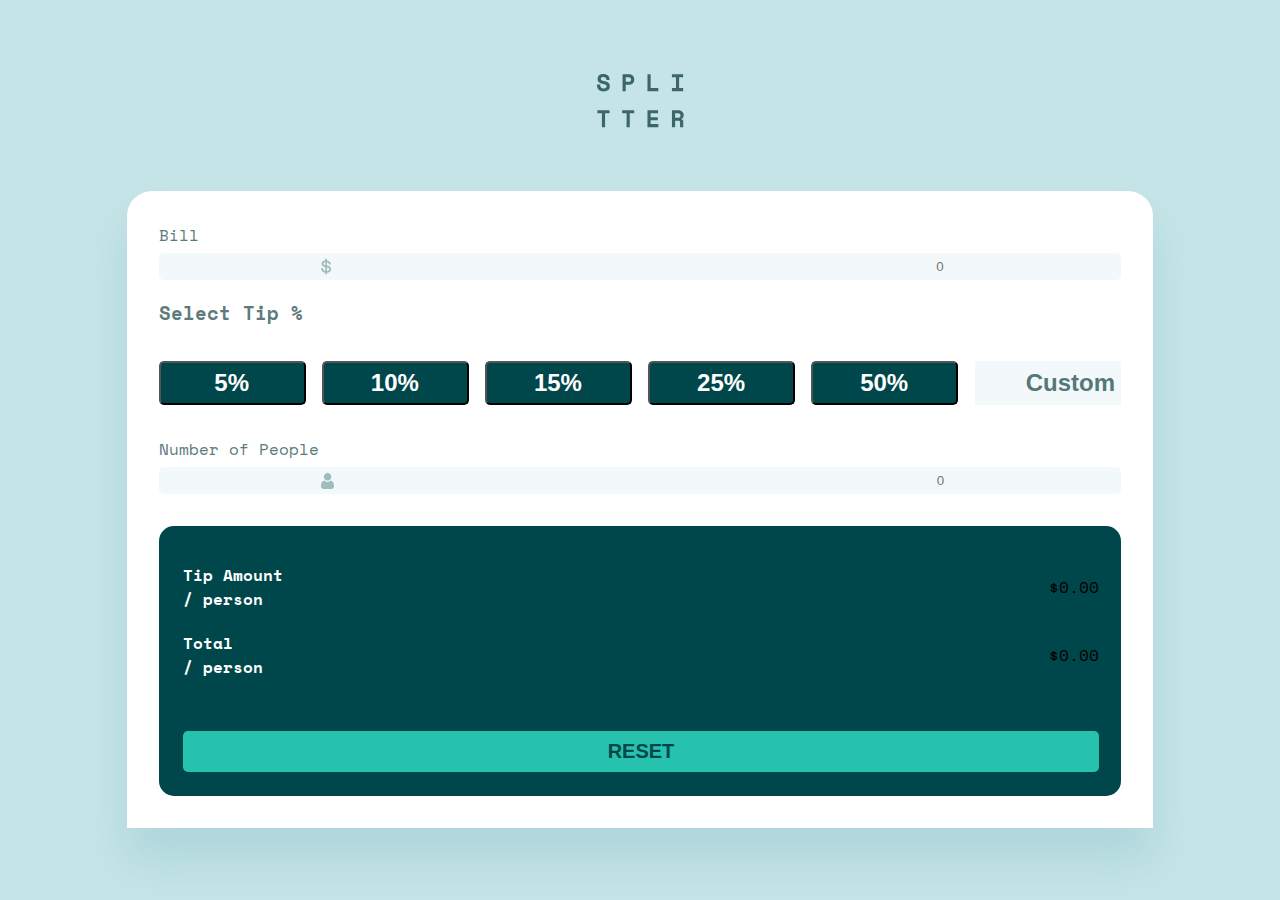
==== Tip Calculator/index.html @ 66b9be42 "first commit" ====
<!DOCTYPE html>
<html lang="en">
  <head>
    <meta charset="UTF-8" />
    <meta name="viewport" content="width=device-width, initial-scale=1.0" />

    <link
      rel="icon"
      type="image/png"
      sizes="32x32"
      href="./assets/favicon-32x32.png"
    />
    <link rel="stylesheet" href="./style.css" />
    <title>Tip calculator App</title>
  </head>
  <body>
    <div class="main">
      <div class="splitter">
        <p><img src="./assets/logo.svg" alt="splitter" /></p>
      </div>

      <div class="mainCard">
        <div class="bill">
          <div class="name">Bill</div>

          <div id="bill-amount">
            <img id="icon" src="./assets/icon-dollar.svg" alt="dollar" />
            <input type="number" id="bill-input" placeholder="0" />
          </div>
        </div>

        <div class="select-tip">
          <h3 class="select">Select Tip %</h3>

          <div id="percent">
            <button class="button0"><div class="button1">5%</div></button>
            <button class="button0"><div class="button1">10%</div></button>
            <button class="button0"><div class="button1">15%</div></button>
            <button class="button0"><div class="button1">25%</div></button>
            <button class="button0"><div class="button1">50%</div></button>
            <button id="button3">
              <div class="button1">Custom</div>
            </button>
          </div>
        </div>

        <div class="people">
          <div class="amount">Number of People</div>

          <div class="people-amount">
            <img id="person" src="./assets/icon-person.svg" alt="person" />
            <input type="number" id="people-input" placeholder="0" />
          </div>
        </div>

        <div class="total">
          <div class="tip">
            <div class="para">Tip Amount <br /><span>/ person</span></div>

            <div id="tip-amount">$0.00</div>
          </div>

          <div class="subtotal">
            <div class="para">Total <br /><span>/ person</span></div>

            <div id="total-amount">$0.00</div>
          </div>

          <button id="reset"><div class="button2">RESET</div></button>
        </div>
      </div>
    </div>

    <script src="./script.js"></script>
  </body>
</html>
---- Tip Calculator/style.css ----
@import url("https://fonts.googleapis.com/css2?family=Outfit:wght@300;400;600&family=Red+Hat+Display:wght@500;700;900&family=Roboto:wght@500&family=Space+Mono:wght@700&display=swap");

body {
  font-family: Space Mono, sans-serif;
  display: flex;
  flex-direction: column;
  justify-content: flex-end;
  align-items: center;
  background-color: #c5e4e7;
}
.splitter {
  display: flex;
  justify-content: center;
  margin-top: 50px;
}
.mainCard {
  margin-top: 40.864px;
  padding: 32px;
  border-radius: 25px 25px 0px 0px;
  background: #fff;
  box-shadow: 0px 32px 43px 0px rgba(79, 166, 175, 0.2);
}
.bill {
  display: flex;
  flex-direction: column;
  gap: 6px;
}
.name {
  display: flex;
  justify-content: flex-start;
  align-items: center;
  color: #5e7a7d;
}
#bill-amount {
  display: flex;
  justify-content: space-around;
  align-items: center;
  border-radius: 5px;
  background: #f3f9fa;
  border: none;
}
#bill-input {
  text-align: right;
  padding: 6px 17px 6px 158px;
  border: none;
  background: #f3f9fa;
  border-radius: 5px;
}
#icon {
  padding-left: 17px;
}
.select-tip {
  display: flex;
  flex-direction: column;
  justify-content: center;
  align-items: flex-start;
  gap: 16px;
}
.select {
  color: #5e7a7d;
}
#percent {
  display: flex;
  flex-wrap: wrap;
  justify-content: space-between;
  gap: 16.5px;
}
.button0 {
  width: 146.631px;
  border-radius: 5px;
  background: #00474b;
  padding: 6px 17.3px 6px 16.3px;
}
.button1 {
  color: #fff;
  text-align: center;
  font-weight: 700;
  font-size: 24px;
}
#button3 {
  width: 146.631px;
  background: #f3f9fa;
  border: none;
}
#button3 .button1 {
  color: #547878;
  text-align: right;
}
.people {
  margin-top: 32px;
  display: flex;
  flex-direction: column;
  gap: 6px;
}
.amount {
  display: flex;
  justify-content: flex-start;
  align-items: center;
  color: #5e7a7d;
}
.people-amount {
  display: flex;
  justify-content: space-around;
  align-items: center;
  border-radius: 5px;
  background: #f3f9fa;
  border: none;
}
#people-input {
  text-align: right;
  padding: 6px 17px 6px 158px;
  border: none;
  background: #f3f9fa;
  border-radius: 5px;
}
#person {
  padding-left: 17px;
}
.total {
  margin-top: 32px;
  border-radius: 15px;
  background: #00474b;
  display: flex;
  flex-direction: column;
  padding: 37px 22px 24px 24px;
  gap: 20px;
}
.para {
  color: #fff;
  font-size: 16px;
  font-style: normal;
  font-weight: 700;
  line-height: normal;
}
.tip {
  display: flex;
  justify-content: space-between;
  align-items: center;
  gap: 87px;
}
.subtotal {
  display: flex;
  justify-content: space-between;
  align-items: center;
  gap: 87px;
}
#reset {
  margin-top: 32px;
  border-radius: 5px;
  background: #26c2ae;
  border: none;
  padding: 9px 32px;
}
#reset .button2 {
  color: #00474b;
  text-align: center;
  font-size: 20px;
  font-style: normal;
  font-weight: 700;
  line-height: normal;
}
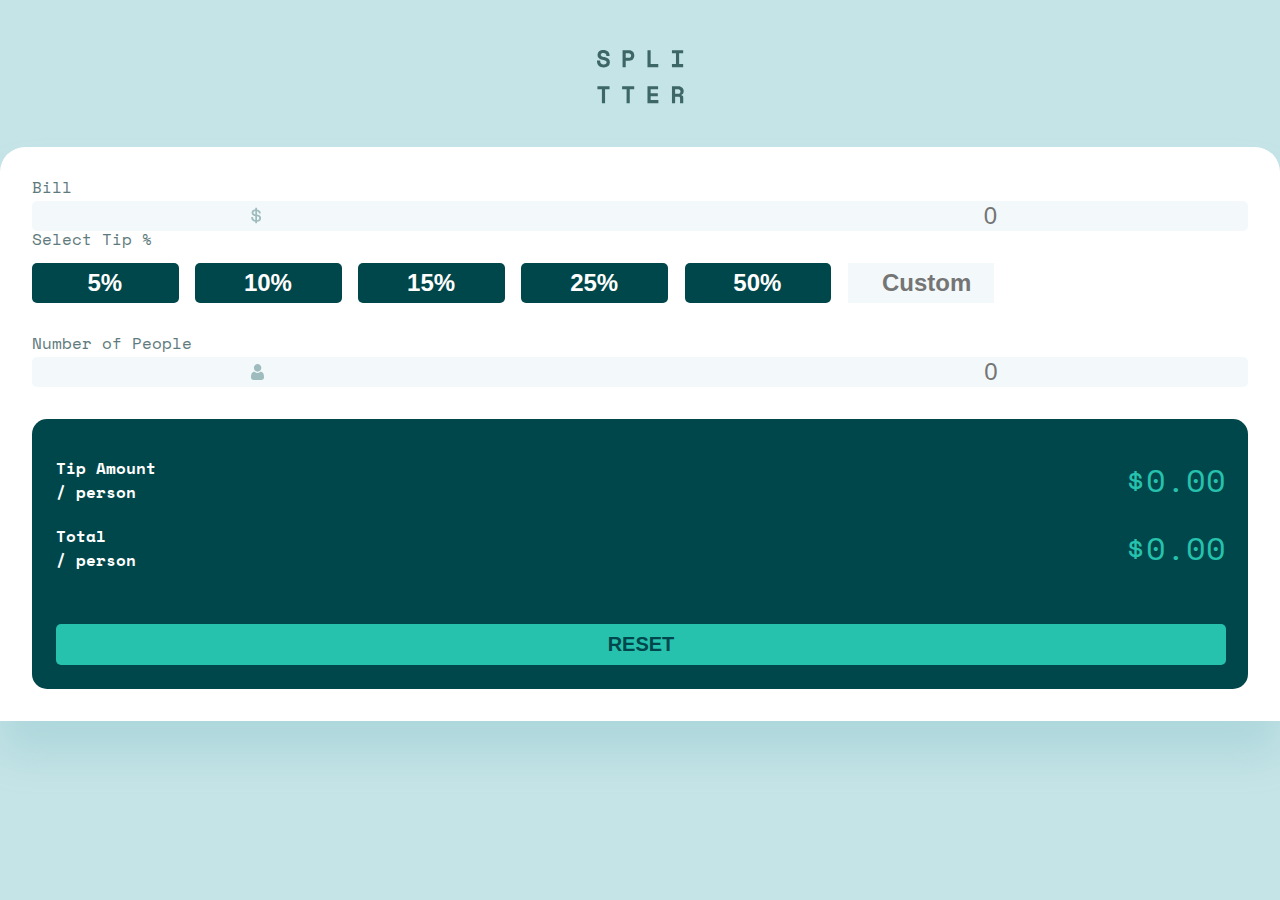
==== commit 939ceeae: "without responsive" ====
--- a/Tip Calculator/index.html
+++ b/Tip Calculator/index.html
@@ -10,6 +10,7 @@
       sizes="32x32"
       href="./assets/favicon-32x32.png"
     />
+    <link rel="stylesheet" href="./TCreset.css" />
     <link rel="stylesheet" href="./style.css" />
     <title>Tip calculator App</title>
   </head>
@@ -33,13 +34,13 @@
           <h3 class="select">Select Tip %</h3>
 
           <div id="percent">
-            <button class="button0"><div class="button1">5%</div></button>
-            <button class="button0"><div class="button1">10%</div></button>
-            <button class="button0"><div class="button1">15%</div></button>
-            <button class="button0"><div class="button1">25%</div></button>
-            <button class="button0"><div class="button1">50%</div></button>
-            <button id="button3">
-              <div class="button1">Custom</div>
+            <button class="button0">5%</button>
+            <button class="button0">10%</button>
+            <button class="button0">15%</button>
+            <button class="button0">25%</button>
+            <button class="button0">50%</button>
+            <button class="button1">
+              <input type="number" id="custom-input" placeholder="Custom" />
             </button>
           </div>
         </div>
--- a/Tip Calculator/TCreset.css
+++ b/Tip Calculator/TCreset.css
@@ -0,0 +1,125 @@
+html,
+body,
+div,
+span,
+applet,
+object,
+iframe,
+h1,
+h2,
+h3,
+h4,
+h5,
+h6,
+p,
+blockquote,
+pre,
+a,
+abbr,
+acronym,
+address,
+big,
+cite,
+code,
+del,
+dfn,
+em,
+img,
+ins,
+kbd,
+q,
+s,
+samp,
+small,
+strike,
+strong,
+sub,
+sup,
+tt,
+var,
+b,
+u,
+i,
+center,
+dl,
+dt,
+dd,
+ol,
+ul,
+li,
+fieldset,
+form,
+label,
+legend,
+table,
+caption,
+tbody,
+tfoot,
+thead,
+tr,
+th,
+td,
+article,
+aside,
+canvas,
+details,
+embed,
+figure,
+figcaption,
+footer,
+header,
+hgroup,
+menu,
+nav,
+output,
+ruby,
+section,
+summary,
+time,
+mark,
+audio,
+video {
+  margin: 0;
+  padding: 0;
+  border: 0;
+  font-size: 100%;
+  font: inherit;
+  vertical-align: baseline;
+  box-sizing: border-box;
+}
+/* HTML5 display-role reset for older browsers */
+article,
+aside,
+details,
+figcaption,
+figure,
+footer,
+header,
+hgroup,
+menu,
+nav,
+section {
+  display: block;
+}
+body {
+  line-height: 1;
+}
+ol,
+ul {
+  list-style: none;
+}
+blockquote,
+q {
+  quotes: none;
+}
+blockquote:before,
+blockquote:after,
+q:before,
+q:after {
+  content: "";
+  content: none;
+}
+table {
+  border-collapse: collapse;
+  border-spacing: 0;
+}
--- a/Tip Calculator/style.css
+++ b/Tip Calculator/style.css
@@ -2,10 +2,6 @@
 
 body {
   font-family: Space Mono, sans-serif;
-  display: flex;
-  flex-direction: column;
-  justify-content: flex-end;
-  align-items: center;
   background-color: #c5e4e7;
 }
 .splitter {
@@ -40,14 +36,15 @@
   border: none;
 }
 #bill-input {
+  padding-right: 17px;
   text-align: right;
-  padding: 6px 17px 6px 158px;
+  font-size: 24px;
   border: none;
   background: #f3f9fa;
   border-radius: 5px;
 }
 #icon {
-  padding-left: 17px;
+  padding-left: 0px;
 }
 .select-tip {
   display: flex;
@@ -70,21 +67,28 @@
   border-radius: 5px;
   background: #00474b;
   padding: 6px 17.3px 6px 16.3px;
-}
-.button1 {
   color: #fff;
   text-align: center;
   font-weight: 700;
   font-size: 24px;
+  border: none;
 }
-#button3 {
+.button1 {
   width: 146.631px;
   background: #f3f9fa;
   border: none;
-}
-#button3 .button1 {
   color: #547878;
   text-align: right;
+}
+#custom-input {
+  width: 111.487px;
+  text-align: right;
+  font-size: 24px;
+  font-style: normal;
+  font-weight: 700;
+  line-height: normal;
+  background-color: #f3f9fa;
+  border: none;
 }
 .people {
   margin-top: 32px;
@@ -107,14 +111,12 @@
   border: none;
 }
 #people-input {
+  padding-right: 17px;
   text-align: right;
-  padding: 6px 17px 6px 158px;
+  font-size: 24px;
   border: none;
   background: #f3f9fa;
   border-radius: 5px;
-}
-#person {
-  padding-left: 17px;
 }
 .total {
   margin-top: 32px;
@@ -138,6 +140,12 @@
   align-items: center;
   gap: 87px;
 }
+#tip-amount,
+#total-amount {
+  color: #26c2ae;
+  font-size: 32px;
+  max-width: 143px;
+}
 .subtotal {
   display: flex;
   justify-content: space-between;
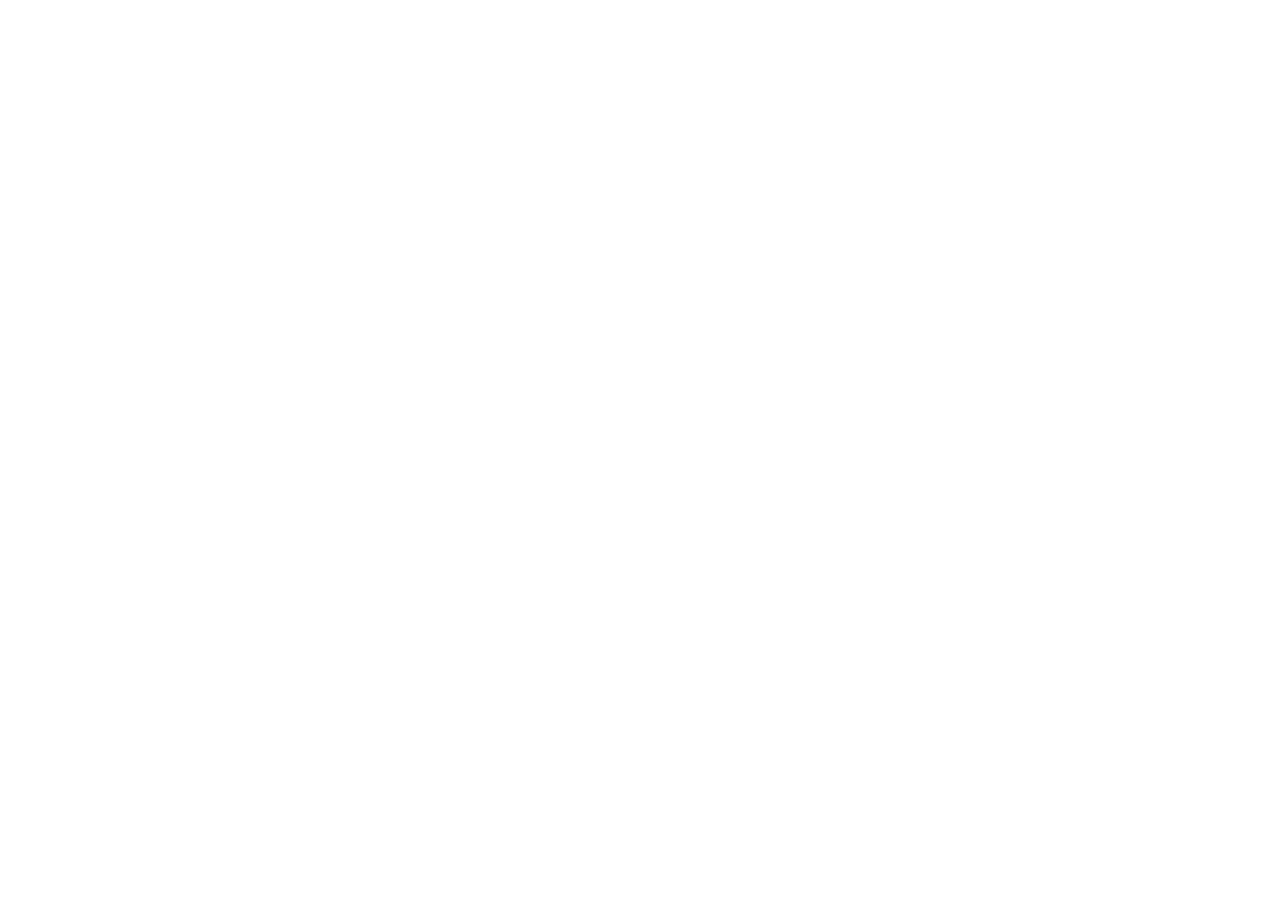
==== commit 7fd19a3f: "changes acept" ====
--- a/Tip Calculator/index.html
+++ b/Tip Calculator/index.html
@@ -1,4 +1,4 @@
-<!DOCTYPE html>
+<!-- <!DOCTYPE html>
 <html lang="en">
   <head>
     <meta charset="UTF-8" />
@@ -74,4 +74,4 @@
 
     <script src="./script.js"></script>
   </body>
-</html>
+</html> -->
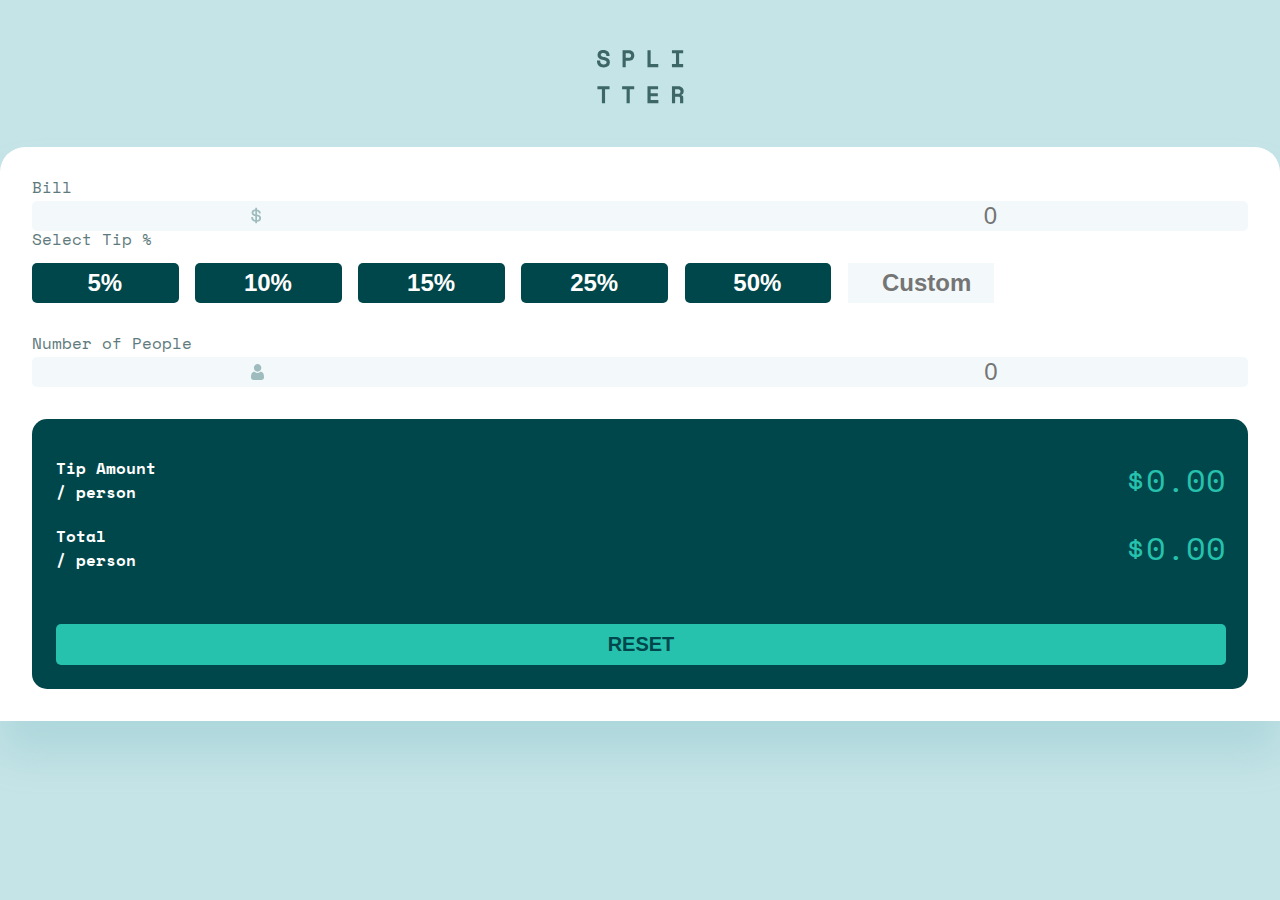
==== commit f092f21c: "Done Roman Numeral Calculator project with JS" ====
--- a/Tip Calculator/index.html
+++ b/Tip Calculator/index.html
@@ -1,4 +1,4 @@
-<!-- <!DOCTYPE html>
+<!DOCTYPE html>
 <html lang="en">
   <head>
     <meta charset="UTF-8" />
@@ -74,4 +74,4 @@
 
     <script src="./script.js"></script>
   </body>
-</html> -->
+</html>
